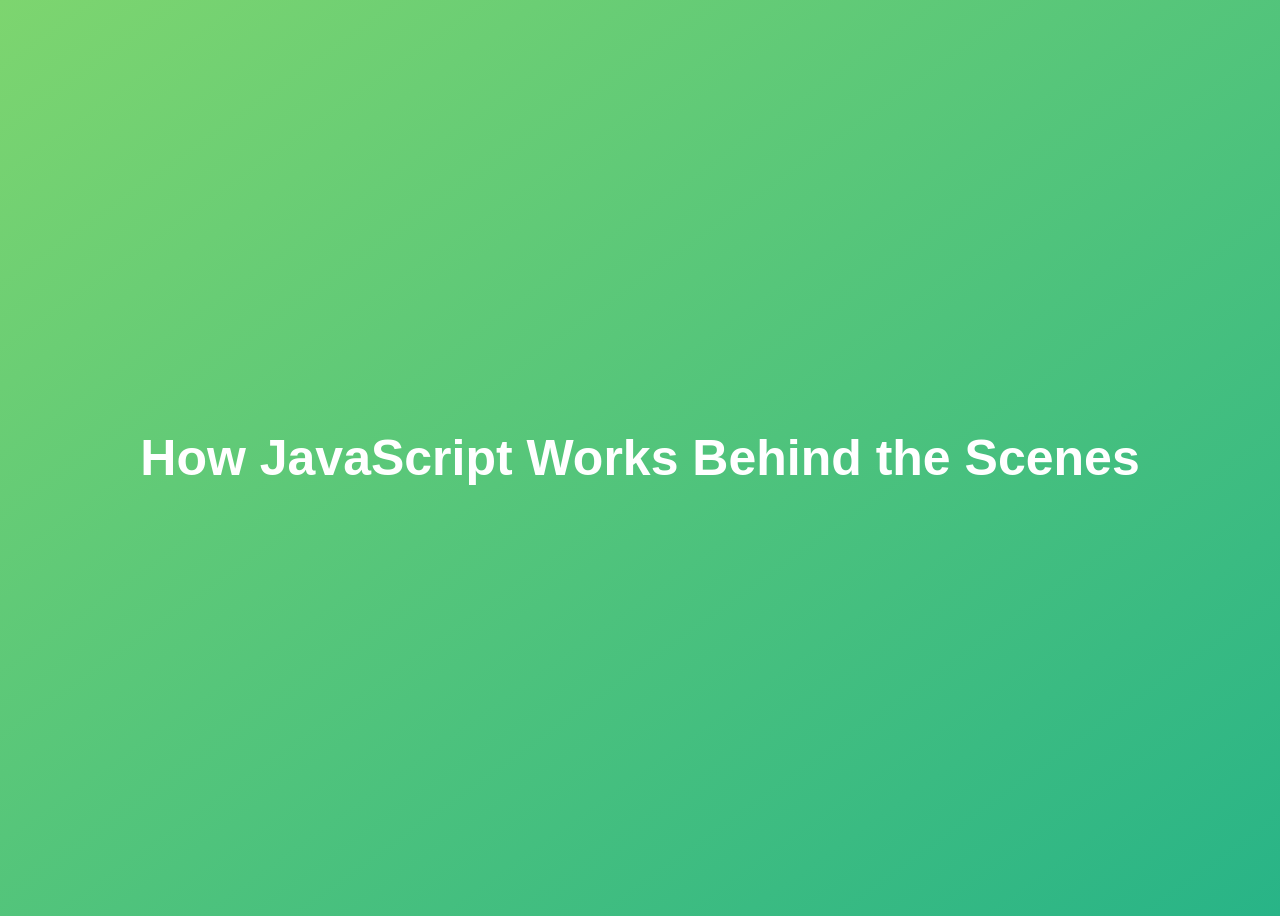
==== BehindScenes/index.html @ a0af544d "Initial commit: CodeMe JavaScript learning material Co-Authored-By: Claude Sonnet 5.5 <noreply@anthr" ====
<!DOCTYPE html>
<html lang="en">

<head>
    <meta charset="UTF-8" />
    <meta name="viewport" content="width=device-width, initial-scale=1.0" />
    <meta http-equiv="X-UA-Compatible" content="ie=edge" />
    <title>How JavaScript Works Behind the Scenes</title>
    <style>
        body {
            height: 100vh;
            display: flex;
            align-items: center;
            background: linear-gradient(to top left, #28b487, #7dd56f);
        }

        h1 {
            font-family: sans-serif;
            font-size: 50px;
            line-height: 1.3;
            width: 100%;
            padding: 30px;
            text-align: center;
            color: white;
        }
    </style>
</head>

<body>
    <h1>How JavaScript Works Behind the Scenes</h1>
    <script src="script.js"></script>
</body>

</html>
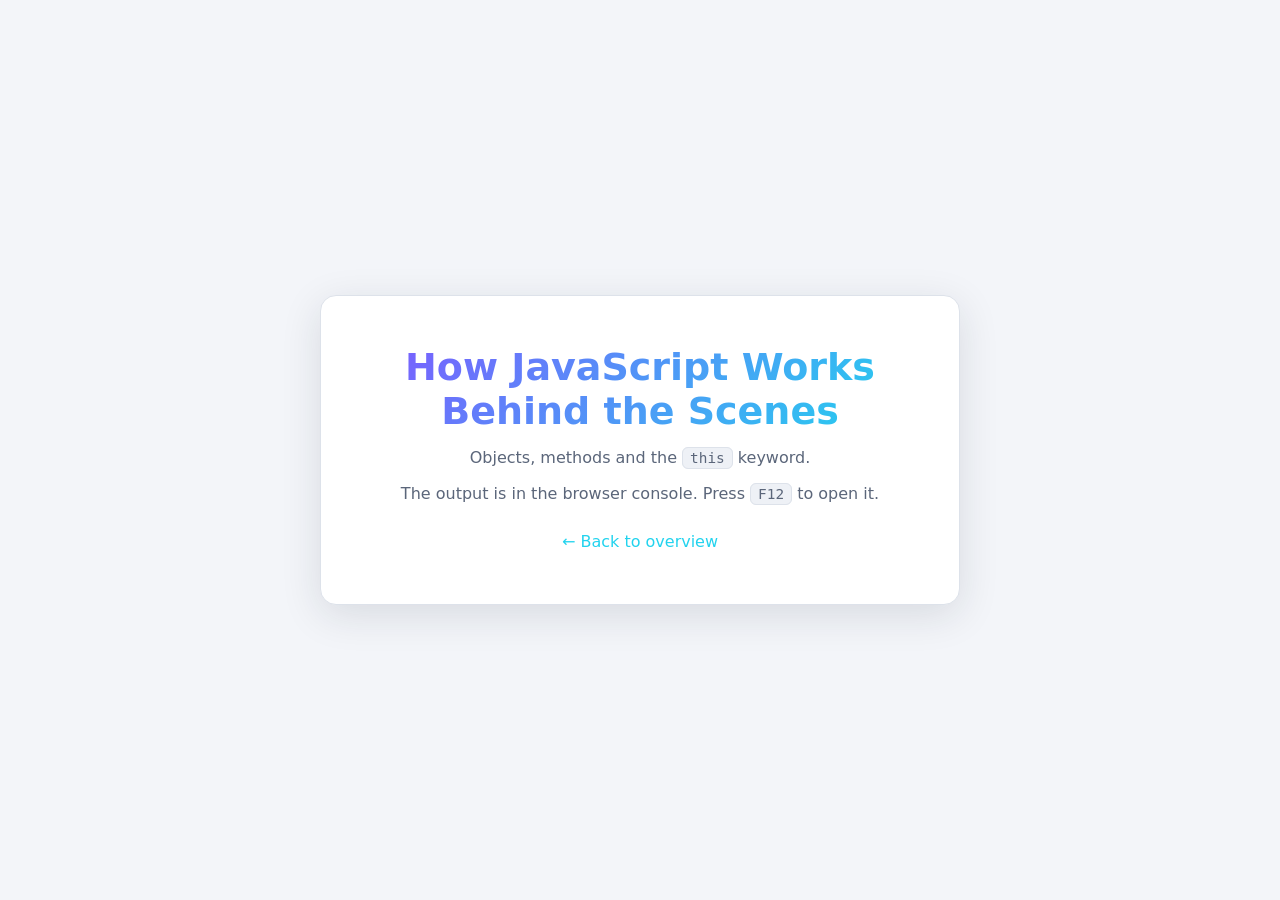
==== commit eeb74973: "Modern redesign: shared theme, responsive games, new overview page; fix Pig Game win score and Chris" ====
--- a/BehindScenes/index.html
+++ b/BehindScenes/index.html
@@ -4,31 +4,18 @@
 <head>
     <meta charset="UTF-8" />
     <meta name="viewport" content="width=device-width, initial-scale=1.0" />
-    <meta http-equiv="X-UA-Compatible" content="ie=edge" />
     <title>How JavaScript Works Behind the Scenes</title>
-    <style>
-        body {
-            height: 100vh;
-            display: flex;
-            align-items: center;
-            background: linear-gradient(to top left, #28b487, #7dd56f);
-        }
-
-        h1 {
-            font-family: sans-serif;
-            font-size: 50px;
-            line-height: 1.3;
-            width: 100%;
-            padding: 30px;
-            text-align: center;
-            color: white;
-        }
-    </style>
+    <link rel="stylesheet" href="../theme.css" />
 </head>
 
-<body>
-    <h1>How JavaScript Works Behind the Scenes</h1>
+<body class="page">
+    <main class="page-card">
+        <h1>How JavaScript Works Behind the Scenes</h1>
+        <p>Objects, methods and the <code>this</code> keyword.</p>
+        <p>The output is in the browser console. Press <kbd>F12</kbd> to open it.</p>
+        <a class="back" href="../index.html">&larr; Back to overview</a>
+    </main>
     <script src="script.js"></script>
 </body>
 
-</html>+</html>
--- a/theme.css
+++ b/theme.css
@@ -0,0 +1,117 @@
+/* Shared design tokens and base styles for all CodeMe pages */
+:root {
+    --bg: #0e1117;
+    --surface: #171b24;
+    --surface-2: #1f2430;
+    --border: #2a3140;
+    --text: #eef1f6;
+    --muted: #98a2b3;
+    --accent: #7c5cff;
+    --accent-2: #22d3ee;
+    --accent-grad: linear-gradient(135deg, var(--accent), var(--accent-2));
+    --danger: #ff5d73;
+    --success: #34d399;
+    --radius: 16px;
+    --shadow: 0 10px 40px rgb(0 0 0 / 0.35);
+    --font: system-ui, -apple-system, "Segoe UI", Roboto, sans-serif;
+    color-scheme: dark;
+}
+
+@media (prefers-color-scheme: light) {
+    :root {
+        --bg: #f3f5f9;
+        --surface: #ffffff;
+        --surface-2: #eef1f6;
+        --border: #dde2ea;
+        --text: #172033;
+        --muted: #5b667a;
+        --shadow: 0 10px 40px rgb(23 32 51 / 0.12);
+        color-scheme: light;
+    }
+}
+
+*,
+*::before,
+*::after {
+    box-sizing: border-box;
+}
+
+html {
+    font-size: 62.5%;
+    -webkit-text-size-adjust: 100%;
+}
+
+body {
+    margin: 0;
+    min-height: 100vh;
+    font-family: var(--font);
+    font-size: 1.6rem;
+    line-height: 1.5;
+    color: var(--text);
+    background-color: var(--bg);
+}
+
+:focus-visible {
+    outline: 3px solid var(--accent-2);
+    outline-offset: 3px;
+}
+
+@media (prefers-reduced-motion: reduce) {
+    * {
+        animation: none !important;
+        transition: none !important;
+    }
+}
+
+/* Info pages for console exercises */
+.page {
+    min-height: 100vh;
+    display: grid;
+    place-items: center;
+    padding: 2.4rem 1.6rem;
+}
+
+.page-card {
+    width: min(64rem, 100%);
+    padding: clamp(2.4rem, 6vw, 5rem);
+    background: var(--surface);
+    border: 1px solid var(--border);
+    border-radius: var(--radius);
+    box-shadow: var(--shadow);
+    text-align: center;
+}
+
+.page-card h1 {
+    margin: 0 0 1.2rem;
+    font-size: clamp(2.4rem, 6vw, 3.8rem);
+    line-height: 1.15;
+    background: var(--accent-grad);
+    -webkit-background-clip: text;
+    background-clip: text;
+    color: transparent;
+}
+
+.page-card p {
+    margin: 0 0 1.2rem;
+    color: var(--muted);
+}
+
+kbd,
+code {
+    padding: 0.2rem 0.7rem;
+    background: var(--surface-2);
+    border: 1px solid var(--border);
+    border-radius: 6px;
+    font-size: 0.9em;
+}
+
+.back {
+    display: inline-block;
+    margin-top: 1.2rem;
+    color: var(--accent-2);
+    text-decoration: none;
+}
+
+.back:hover {
+    text-decoration: underline;
+}
